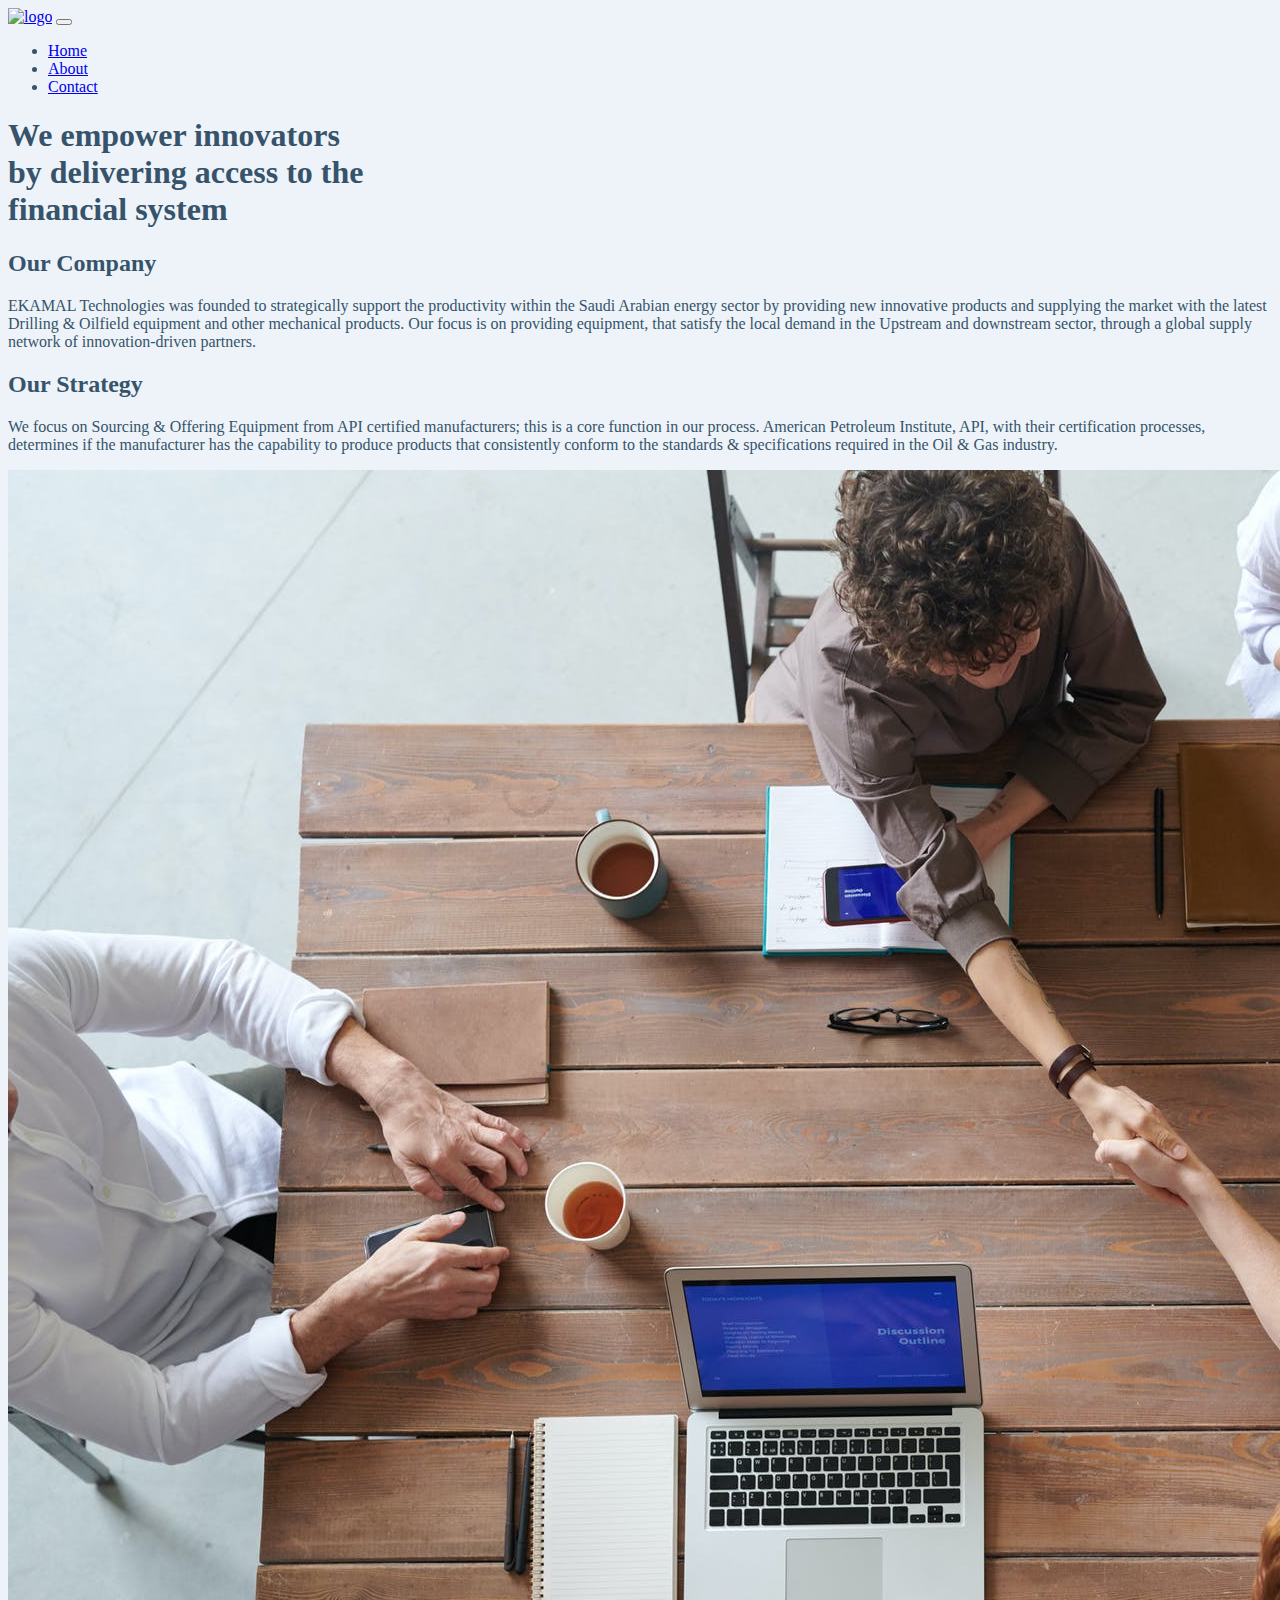
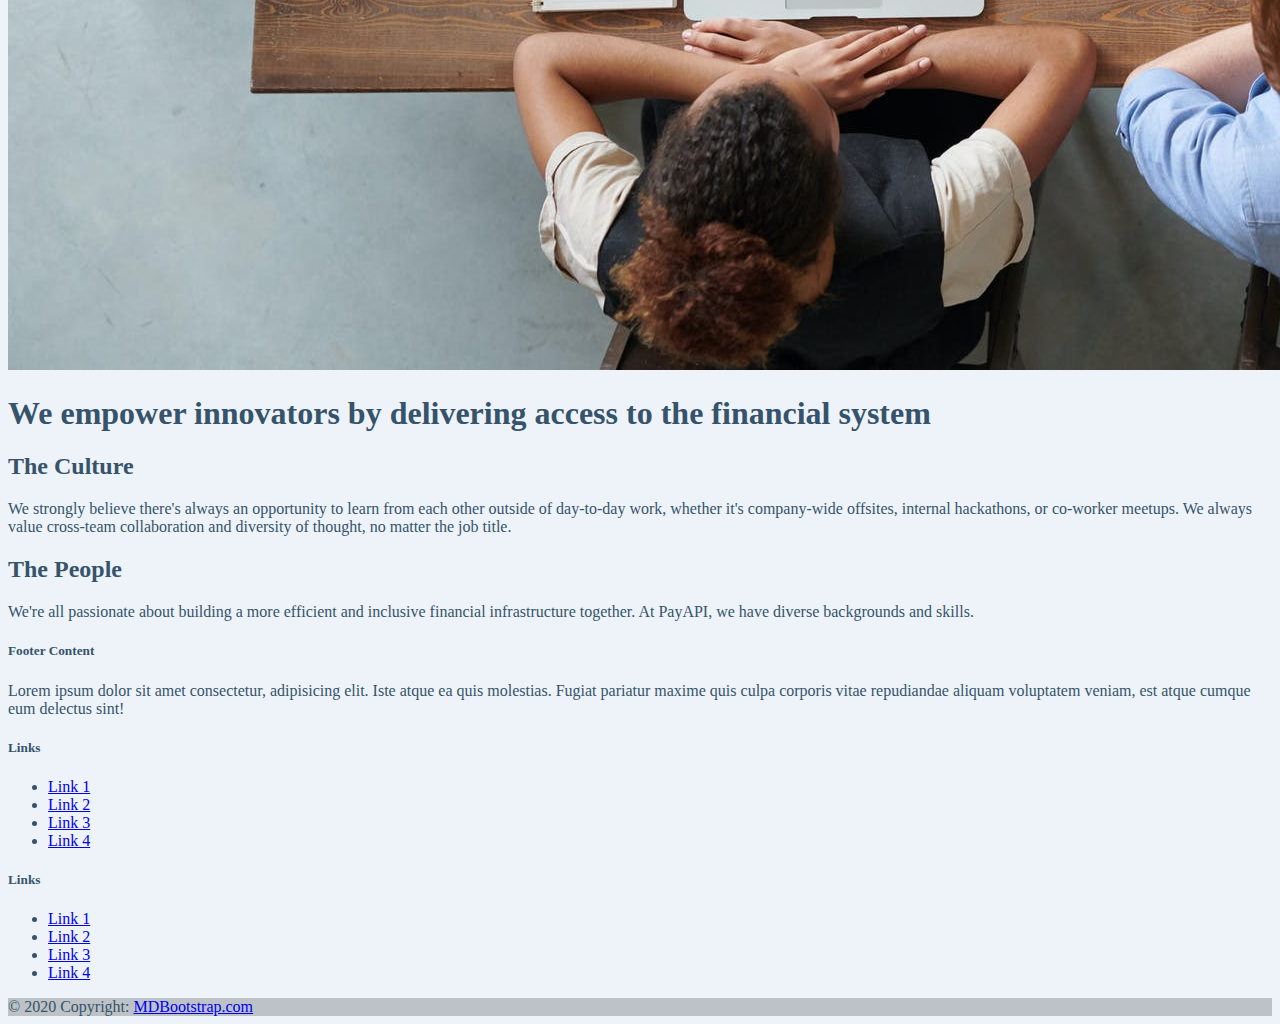
==== about.html @ b767a8b1 "finished the site" ====
<!doctype html>
<html lang="en">
  <head>
    <!-- Required meta tags -->
    <meta charset="utf-8">
    <meta name="viewport" content="width=device-width, initial-scale=1">

    <!-- Bootstrap CSS -->
    <link href="https://cdn.jsdelivr.net/npm/bootstrap@5.0.0-beta1/dist/css/bootstrap.min.css" rel="stylesheet" integrity="sha384-giJF6kkoqNQ00vy+HMDP7azOuL0xtbfIcaT9wjKHr8RbDVddVHyTfAAsrekwKmP1" crossorigin="anonymous">
    <link rel="stylesheet" href="about.css">
    <title>About us</title>
  </head>
  <body>

    <!-- this is the navbar -->
    <nav class="navbar navbar-expand-lg navbar-dark bg-dark">
        <a class="navbar-brand" href="#"><img src="assets/shared/desktop/logo.svg" alt="logo"></a>
        <button class="navbar-toggler" type="button" data-toggle="collapse" data-target="#navbarNav" aria-controls="navbarNav" aria-expanded="false" aria-label="Toggle navigation">
          <span class="navbar-toggler-icon"></span>
        </button>
        <div class="collapse navbar-collapse" id="navbarNav">
          <ul class="navbar-nav">
            <li class="nav-item active">
              <a class="nav-link" href="index.html">Home <span class="sr-only"></span></a>
            </li>
            <li class="nav-item">
              <a class="nav-link" href="about.html">About</a>
            </li>
            <li class="nav-item">
              <a class="nav-link" href="contact.html">Contact</a>
            </li>
          </ul>
        </div>
      </nav>

      <div class="container text-color">

        <h1>We empower innovators<br> by delivering access to the<br> financial system</h1>
    
        <div class="row py-5">
    
          <div class="col-12 col-lg-4">
            <h2>Our Company</h2>
          </div>
      
          <div class="col-12 col-lg-8">
            <p>EKAMAL Technologies was founded to strategically support the productivity within the Saudi  Arabian energy sector by providing new innovative products and supplying the market with the  latest Drilling & Oilfield equipment and other mechanical products. Our focus is on providing  equipment, that satisfy the local demand in the Upstream and downstream sector, through a  global supply network of innovation-driven partners. 
            </p>
          </div>
      
        </div>
        
        <div class="row py-3">
    
          <div class="col-12 col-lg-4">
            <h2>Our Strategy</h2>
          </div>
      
          <div class="col-12 col-lg-8">
            <p>We focus on Sourcing & Offering Equipment from API certified manufacturers; this is a core function in our process. American Petroleum Institute, API, with their certification processes,  determines if the manufacturer has the capability to produce products that consistently conform  to the standards & specifications required in the Oil & Gas industry. 
            </p>
          </div>
        </div>
      </div>
    
      <div class="container-fluid mt-5">
        <img src="./images/handshake.jpeg" alt="image-team-members" class="img-fluid">
      </div>
    
      <div class="container text-color">
    
        <h1 class="text-center">We empower innovators by delivering access to the financial system</h1>
    
        <div class="row py-5">
    
          <div class="col-12 col-lg-4">
            <h2>The Culture</h2>
          </div>
      
          <div class="col-12 col-lg-8">
            <p> We strongly believe there's always an opportunity to learn from each other outside of 
              day-to-day work, whether it's company-wide offsites, internal hackathons, or co-worker meetups. 
              We always value cross-team collaboration and diversity of thought, no matter the job title.</p>
          </div>
      
        </div>
        
        <div class="row py-3">
    
          <div class="col-12 col-lg-4">
            <h2>The People</h2>
          </div>
      
          <div class="col-12 col-lg-8">
            <p>We're all passionate about building a more efficient and inclusive financial infrastructure 
              together. At PayAPI, we have diverse backgrounds and skills.</p>
          </div>
        </div>
      </div>
    
      
     
      <!-- this is the footer -->
      <footer class="bg-dark text-white text-center text-lg-start">
        <!-- Grid container -->
        <div class="container p-4">
          <!--Grid row-->
          <div class="row">
            <!--Grid column-->
            <div class="col-lg-6 col-md-12 mb-4 mb-md-0">
              <h5 class="text-uppercase">Footer Content</h5>
      
              <p>
                Lorem ipsum dolor sit amet consectetur, adipisicing elit. Iste atque ea quis
                molestias. Fugiat pariatur maxime quis culpa corporis vitae repudiandae aliquam
                voluptatem veniam, est atque cumque eum delectus sint!
              </p>
            </div>
            <!--Grid column-->
      
            <!--Grid column-->
            <div class="col-lg-3 col-md-6 mb-4 mb-md-0">
              <h5 class="text-uppercase">Links</h5>
      
              <ul class="list-unstyled mb-0">
                <li>
                  <a href="#!" class="text-white">Link 1</a>
                </li>
                <li>
                  <a href="#!" class="text-white">Link 2</a>
                </li>
                <li>
                  <a href="#!" class="text-white">Link 3</a>
                </li>
                <li>
                  <a href="#!" class="text-white">Link 4</a>
                </li>
              </ul>
            </div>
            <!--Grid column-->
      
            <!--Grid column-->
            <div class="col-lg-3 col-md-6 mb-4 mb-md-0">
              <h5 class="text-uppercase mb-0">Links</h5>
      
              <ul class="list-unstyled">
                <li>
                  <a href="#!" class="text-white">Link 1</a>
                </li>
                <li>
                  <a href="#!" class="text-white">Link 2</a>
                </li>
                <li>
                  <a href="#!" class="text-white">Link 3</a>
                </li>
                <li>
                  <a href="#!" class="text-white">Link 4</a>
                </li>
              </ul>
            </div>
            <!--Grid column-->
          </div>
          <!--Grid row-->
        </div>
        <!-- Grid container -->
      
        <!-- Copyright -->
        <div class="text-center p-3" style="background-color: rgba(0, 0, 0, 0.2)">
          © 2020 Copyright:
          <a class="text-white" href="https://mdbootstrap.com/">MDBootstrap.com</a>
        </div>
        <!-- Copyright -->
      </footer>

      <script src="https://code.jquery.com/jquery-3.2.1.slim.min.js" integrity="sha384-KJ3o2DKtIkvYIK3UENzmM7KCkRr/rE9/Qpg6aAZGJwFDMVNA/GpGFF93hXpG5KkN" crossorigin="anonymous"></script>
      <script src="https://cdnjs.cloudflare.com/ajax/libs/popper.js/1.12.9/umd/popper.min.js" integrity="sha384-ApNbgh9B+Y1QKtv3Rn7W3mgPxhU9K/ScQsAP7hUibX39j7fakFPskvXusvfa0b4Q" crossorigin="anonymous"></script>
      <script src="https://maxcdn.bootstrapcdn.com/bootstrap/4.0.0/js/bootstrap.min.js" integrity="sha384-JZR6Spejh4U02d8jOt6vLEHfe/JQGiRRSQQxSfFWpi1MquVdAyjUar5+76PVCmYl" crossorigin="anonymous"></script>
    
</body>
</html>
---- about.css ----
body {
    background-color: #EDF3F8;
    color: #36536B;
}
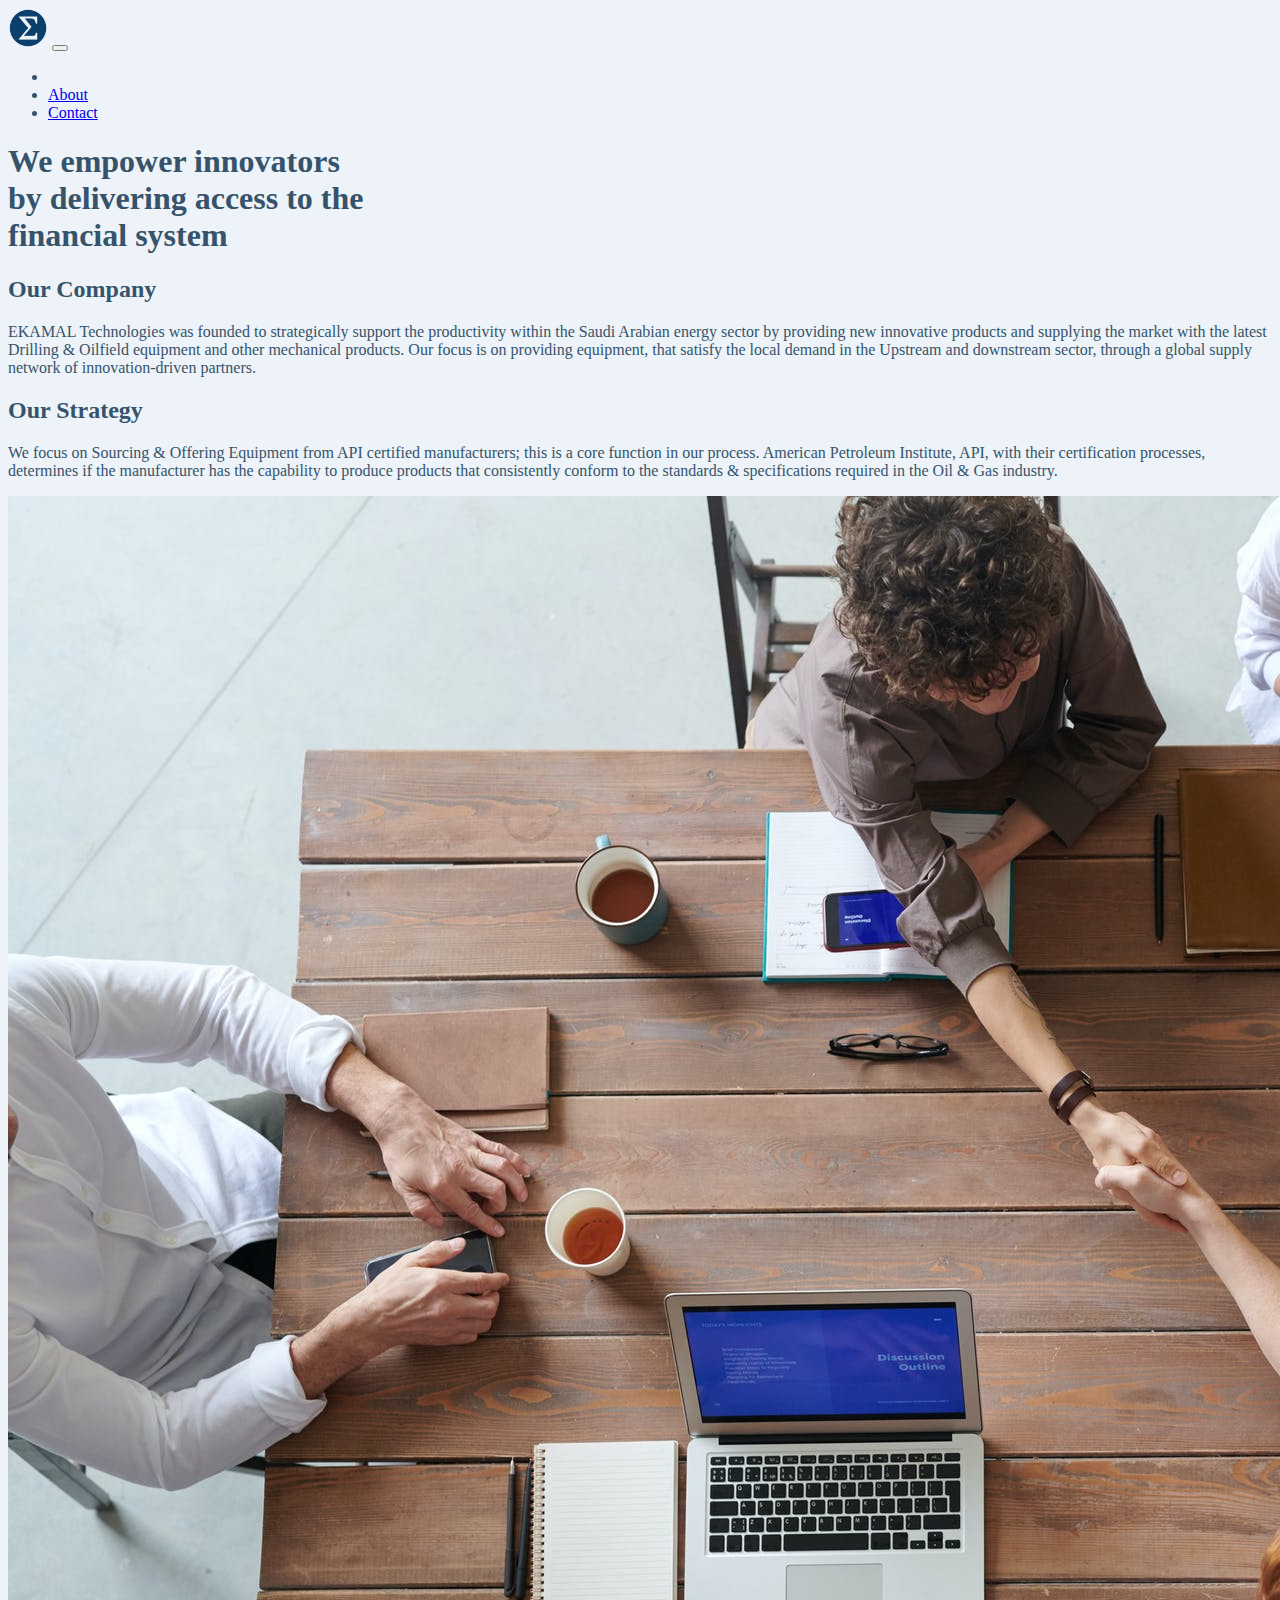
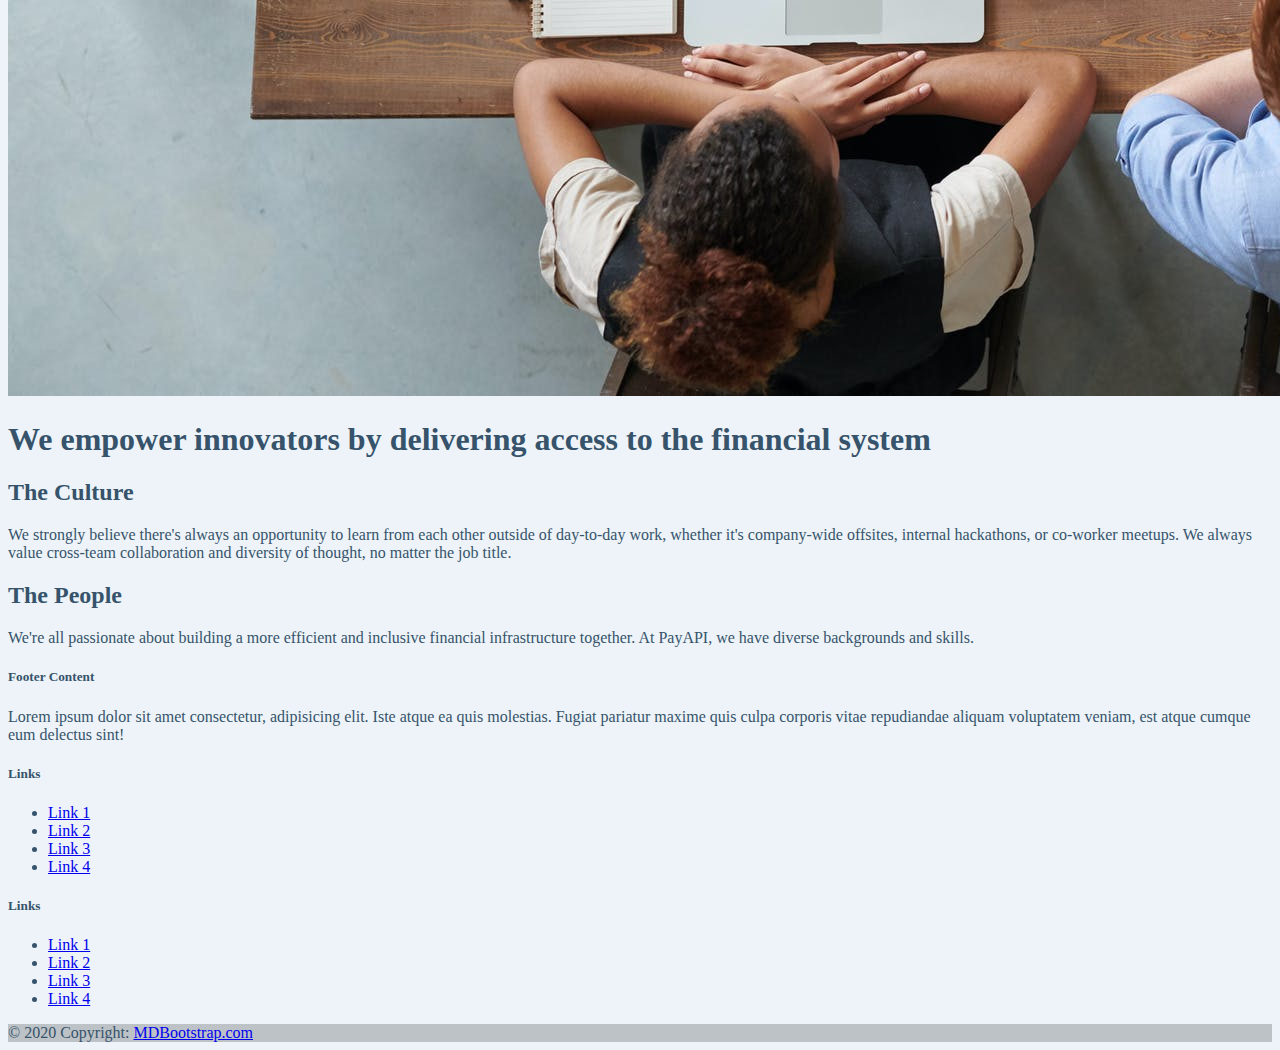
==== commit e5931a9a: "finished few things" ====
--- a/about.html
+++ b/about.html
@@ -14,14 +14,14 @@
 
     <!-- this is the navbar -->
     <nav class="navbar navbar-expand-lg navbar-dark bg-dark">
-        <a class="navbar-brand" href="#"><img src="assets/shared/desktop/logo.svg" alt="logo"></a>
+        <a class="navbar-brand" href="index.html"><img src="./images/sigma.png" alt="logo" width="40" height="40"></a>
         <button class="navbar-toggler" type="button" data-toggle="collapse" data-target="#navbarNav" aria-controls="navbarNav" aria-expanded="false" aria-label="Toggle navigation">
           <span class="navbar-toggler-icon"></span>
         </button>
         <div class="collapse navbar-collapse" id="navbarNav">
           <ul class="navbar-nav">
             <li class="nav-item active">
-              <a class="nav-link" href="index.html">Home <span class="sr-only"></span></a>
+              <!-- <a class="nav-link" href="index.html">Home <span class="sr-only"></span></a> -->
             </li>
             <li class="nav-item">
               <a class="nav-link" href="about.html">About</a>
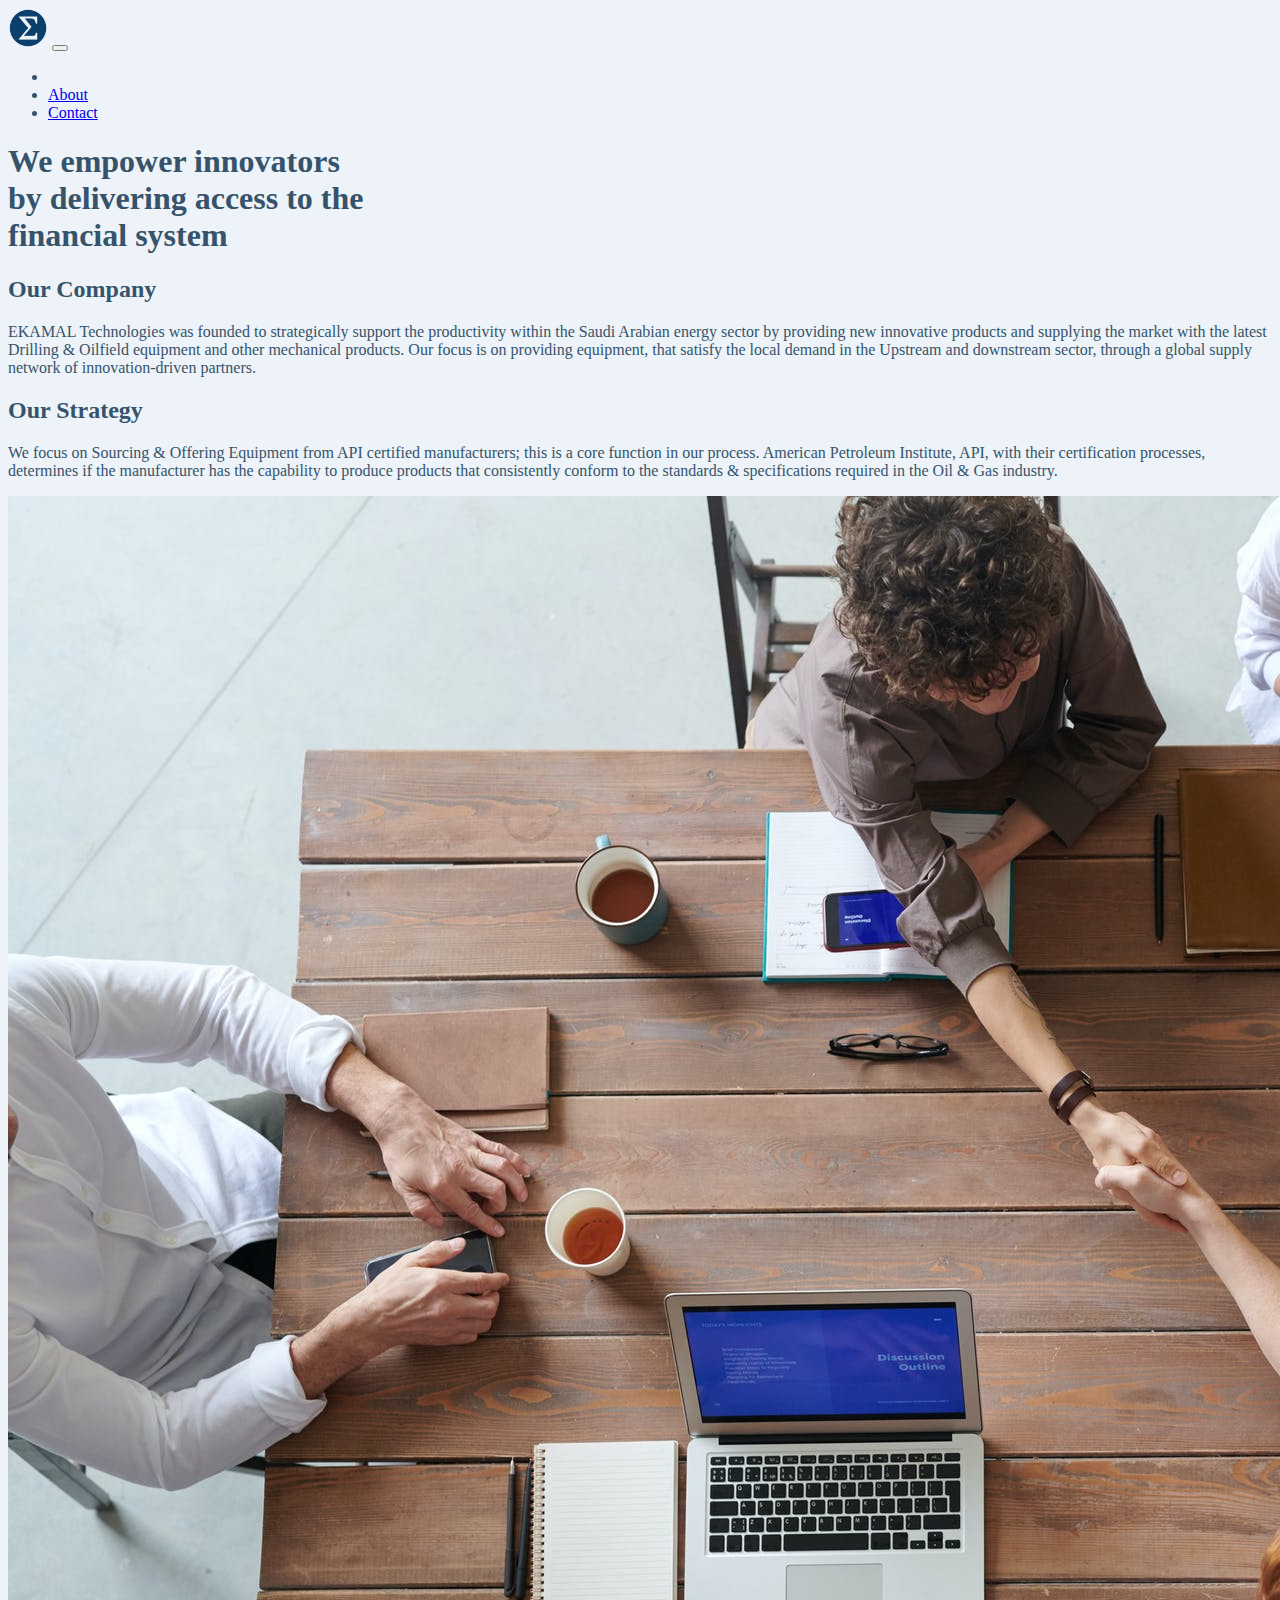
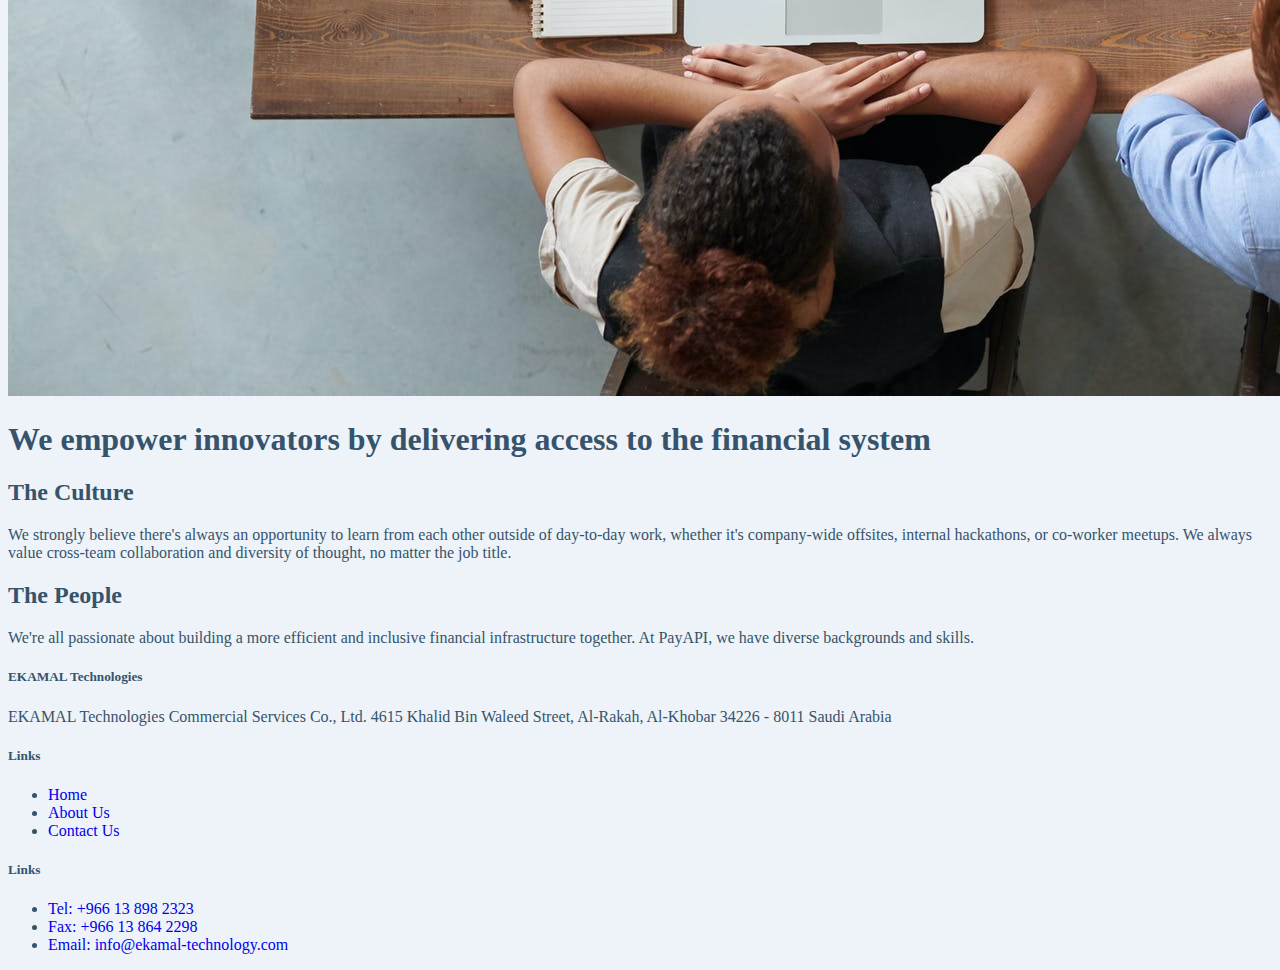
==== commit 4194b4fb: "finished the site" ====
--- a/about.html
+++ b/about.html
@@ -98,22 +98,22 @@
         </div>
       </div>
     
-      
-     
-      <!-- this is the footer -->
-      <footer class="bg-dark text-white text-center text-lg-start">
+       <!-- this is the footer -->
+       <footer class="bg-dark text-white text-center text-lg-start">
         <!-- Grid container -->
         <div class="container p-4">
           <!--Grid row-->
           <div class="row">
             <!--Grid column-->
             <div class="col-lg-6 col-md-12 mb-4 mb-md-0">
-              <h5 class="text-uppercase">Footer Content</h5>
+              <h5 class="text-uppercase">EKAMAL Technologies</h5>
       
               <p>
-                Lorem ipsum dolor sit amet consectetur, adipisicing elit. Iste atque ea quis
-                molestias. Fugiat pariatur maxime quis culpa corporis vitae repudiandae aliquam
-                voluptatem veniam, est atque cumque eum delectus sint!
+                EKAMAL Technologies Commercial Services Co., Ltd. 
+                4615 Khalid Bin Waleed Street, Al-Rakah, 
+                Al-Khobar 34226 - 8011 
+                Saudi Arabia 
+
               </p>
             </div>
             <!--Grid column-->
@@ -124,17 +124,17 @@
       
               <ul class="list-unstyled mb-0">
                 <li>
-                  <a href="#!" class="text-white">Link 1</a>
+                  <a href="index.html" class="text-white">Home</a>
                 </li>
                 <li>
-                  <a href="#!" class="text-white">Link 2</a>
+                  <a href="about.html" class="text-white">About Us</a>
                 </li>
                 <li>
-                  <a href="#!" class="text-white">Link 3</a>
+                  <a href="contact.html" class="text-white">Contact Us</a>
                 </li>
-                <li>
+                <!-- <li>
                   <a href="#!" class="text-white">Link 4</a>
-                </li>
+                </li> -->
               </ul>
             </div>
             <!--Grid column-->
@@ -145,17 +145,17 @@
       
               <ul class="list-unstyled">
                 <li>
-                  <a href="#!" class="text-white">Link 1</a>
+                  <a href="#!" class="text-white">Tel: +966 13 898 2323</a>
                 </li>
                 <li>
-                  <a href="#!" class="text-white">Link 2</a>
+                  <a href="#!" class="text-white">Fax: +966 13 864 2298 </a>
                 </li>
                 <li>
-                  <a href="#!" class="text-white">Link 3</a>
+                  <a href="#!" class="text-white">Email: info@ekamal-technology.com </a>
                 </li>
-                <li>
+                <!-- <li>
                   <a href="#!" class="text-white">Link 4</a>
-                </li>
+                </li> -->
               </ul>
             </div>
             <!--Grid column-->
@@ -165,13 +165,14 @@
         <!-- Grid container -->
       
         <!-- Copyright -->
-        <div class="text-center p-3" style="background-color: rgba(0, 0, 0, 0.2)">
+        <!-- <div class="text-center p-3" style="background-color: rgba(0, 0, 0, 0.2)">
           © 2020 Copyright:
           <a class="text-white" href="https://mdbootstrap.com/">MDBootstrap.com</a>
-        </div>
+        </div> -->
         <!-- Copyright -->
-      </footer>
-
+      </footer> 
+     
+     
       <script src="https://code.jquery.com/jquery-3.2.1.slim.min.js" integrity="sha384-KJ3o2DKtIkvYIK3UENzmM7KCkRr/rE9/Qpg6aAZGJwFDMVNA/GpGFF93hXpG5KkN" crossorigin="anonymous"></script>
       <script src="https://cdnjs.cloudflare.com/ajax/libs/popper.js/1.12.9/umd/popper.min.js" integrity="sha384-ApNbgh9B+Y1QKtv3Rn7W3mgPxhU9K/ScQsAP7hUibX39j7fakFPskvXusvfa0b4Q" crossorigin="anonymous"></script>
       <script src="https://maxcdn.bootstrapcdn.com/bootstrap/4.0.0/js/bootstrap.min.js" integrity="sha384-JZR6Spejh4U02d8jOt6vLEHfe/JQGiRRSQQxSfFWpi1MquVdAyjUar5+76PVCmYl" crossorigin="anonymous"></script>
--- a/about.css
+++ b/about.css
@@ -3,3 +3,6 @@
     color: #36536B;
 }
 
+.text-white {
+    text-decoration: none;
+}